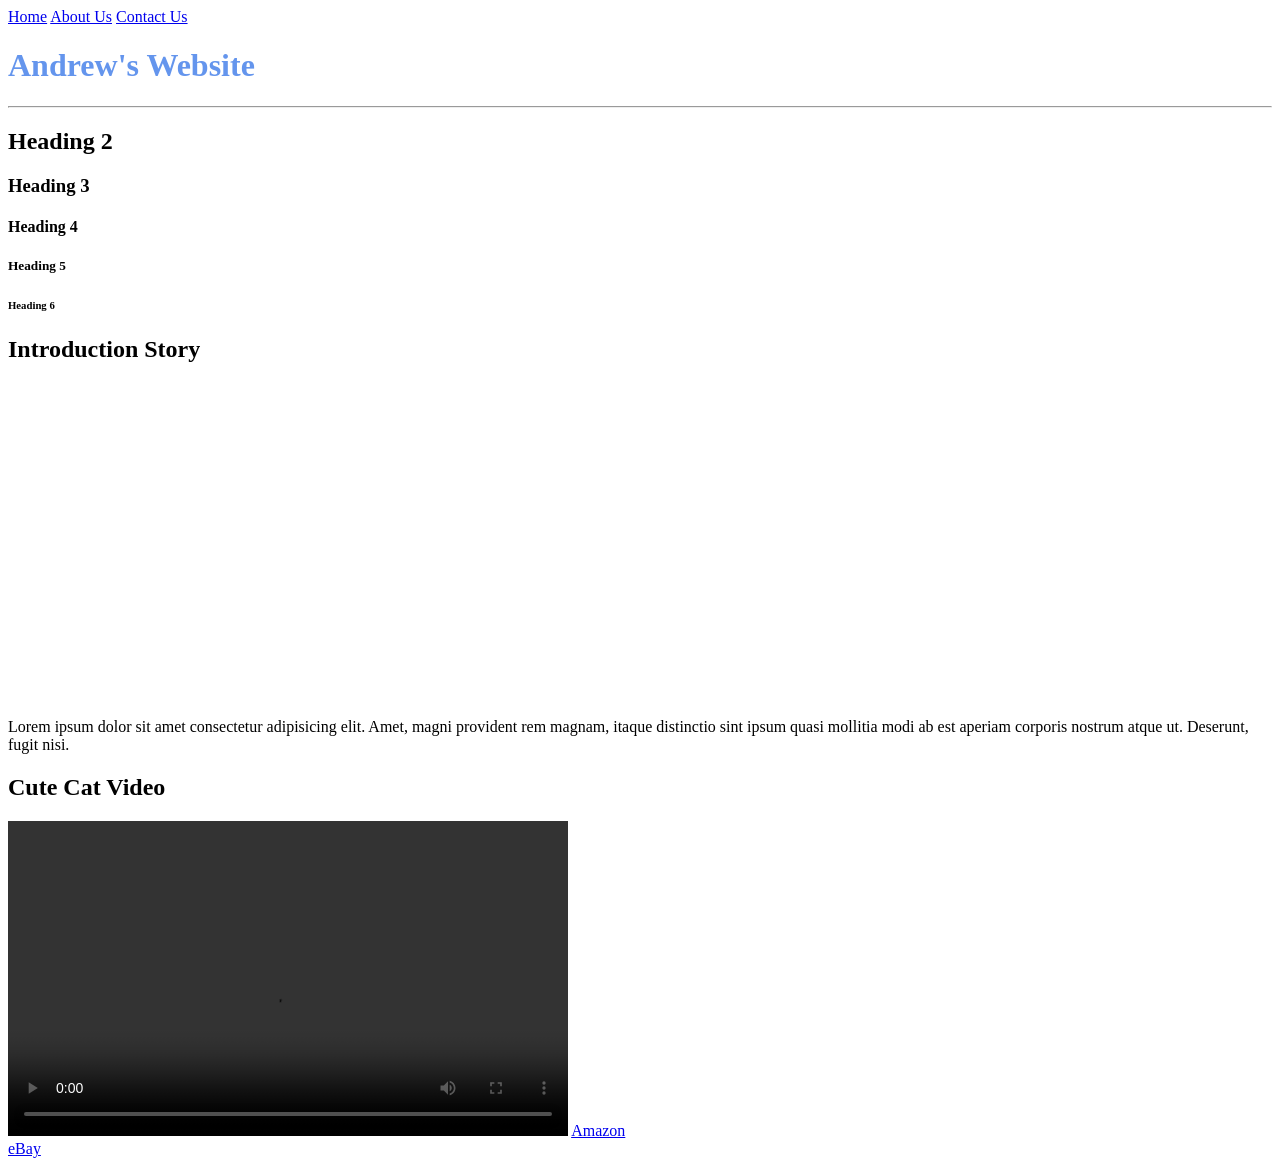
==== index.html @ 5edad144 "First Draft of Website (HTML Only)" ====
<!DOCTYPE html>
<html>
    <head>
        <title>Home Page</title>
    </head>
    <body>
        <!--Anchor tags used for internal navigation-->
        <a href="index.html">Home</a>
        <a href="about_us.html">About Us</a>
        <a href="contact_us.html">Contact Us</a>
        
        <!--Examples of heading tags-->

        <h1 style="color: cornflowerblue;">Andrew's Website</h1>
        <hr/>
        <h2>Heading 2</h2>
        <h3>Heading 3</h3>
        <h4>Heading 4</h4>
        <h5>Heading 5</h5>
        <h6>Heading 6</h6>

        <h2>Introduction Story</h2>
        <iframe width="560" height="315" src="https://www.youtube.com/embed/a21xL9_FEuY?si=6ebAgbpNeA558SFT" title="YouTube video player" frameborder="0" allow="accelerometer; autoplay; clipboard-write; encrypted-media; gyroscope; picture-in-picture; web-share" referrerpolicy="strict-origin-when-cross-origin" allowfullscreen></iframe>
        <p>Lorem ipsum dolor sit amet consectetur adipisicing elit. Amet, magni provident rem magnam, itaque distinctio sint ipsum quasi mollitia modi ab est aperiam corporis nostrum atque ut. Deserunt, fugit nisi.</p>


        <h2>Cute Cat Video</h2>
        <video width="560" height="315" controls>
            <source src="videos/resting_cat.mp4" type="video/mp4"/>
            Your browser doesn't support this video
        </video>
        <a href="https://www.amazon.co.uk">Amazon</a></body></html><br/>
        <a href="https://www.ebay.co.uk" target="_blank">eBay</a>
    </body>
</html>
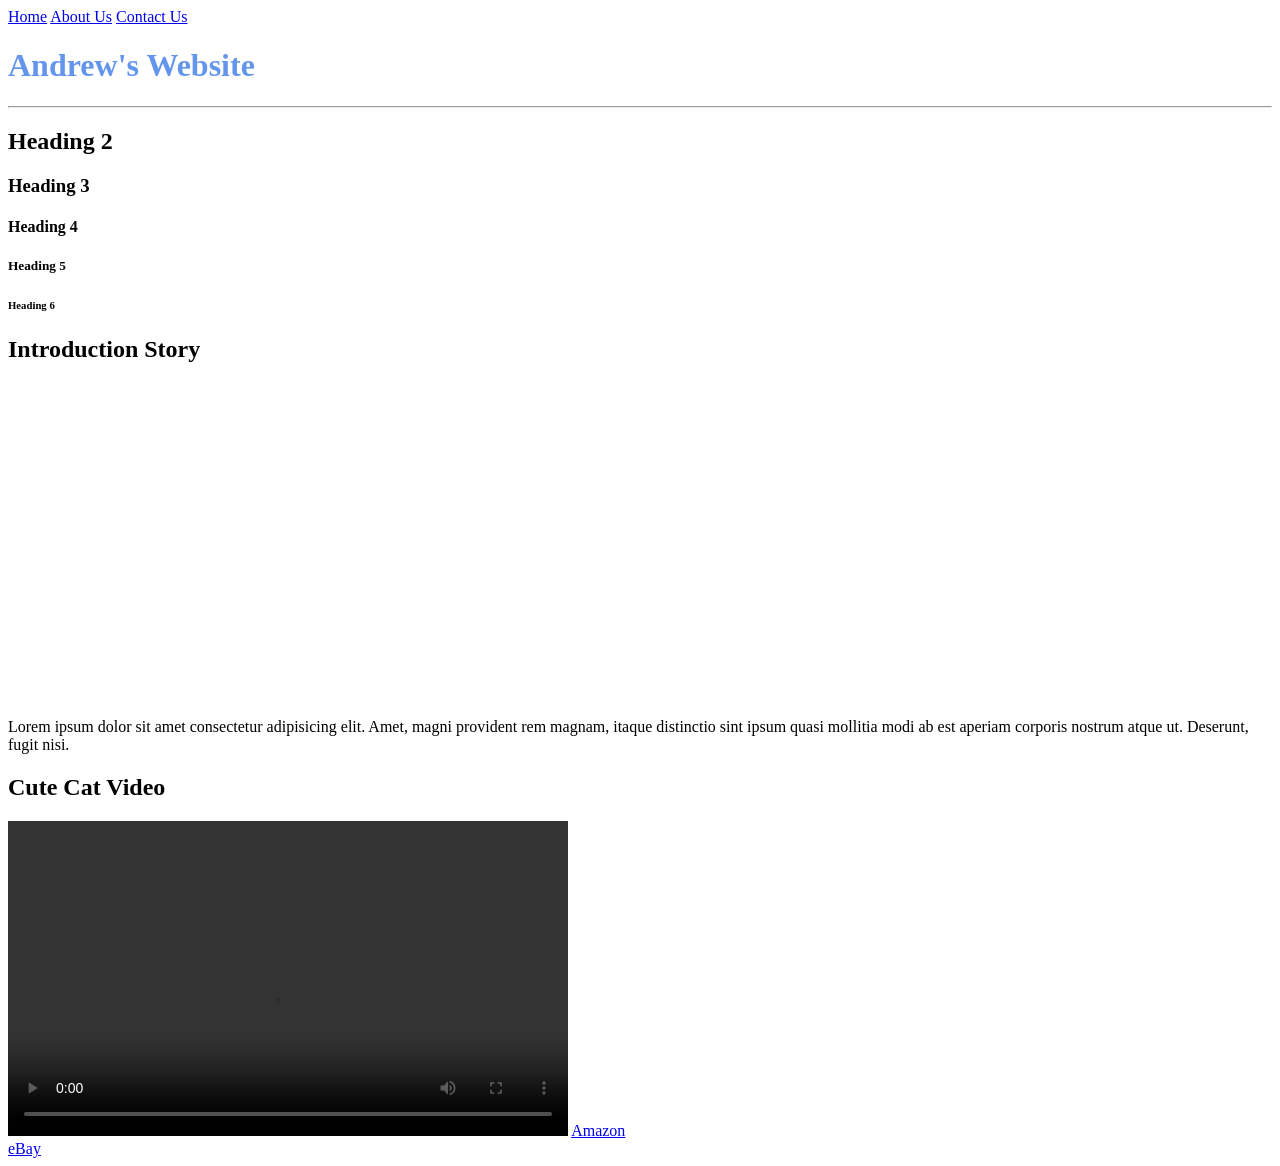
==== commit 773e0d72: "Added new comment" ====
--- a/index.html
+++ b/index.html
@@ -23,7 +23,7 @@
         <iframe width="560" height="315" src="https://www.youtube.com/embed/a21xL9_FEuY?si=6ebAgbpNeA558SFT" title="YouTube video player" frameborder="0" allow="accelerometer; autoplay; clipboard-write; encrypted-media; gyroscope; picture-in-picture; web-share" referrerpolicy="strict-origin-when-cross-origin" allowfullscreen></iframe>
         <p>Lorem ipsum dolor sit amet consectetur adipisicing elit. Amet, magni provident rem magnam, itaque distinctio sint ipsum quasi mollitia modi ab est aperiam corporis nostrum atque ut. Deserunt, fugit nisi.</p>
 
-
+        <!--Embedding video-->
         <h2>Cute Cat Video</h2>
         <video width="560" height="315" controls>
             <source src="videos/resting_cat.mp4" type="video/mp4"/>
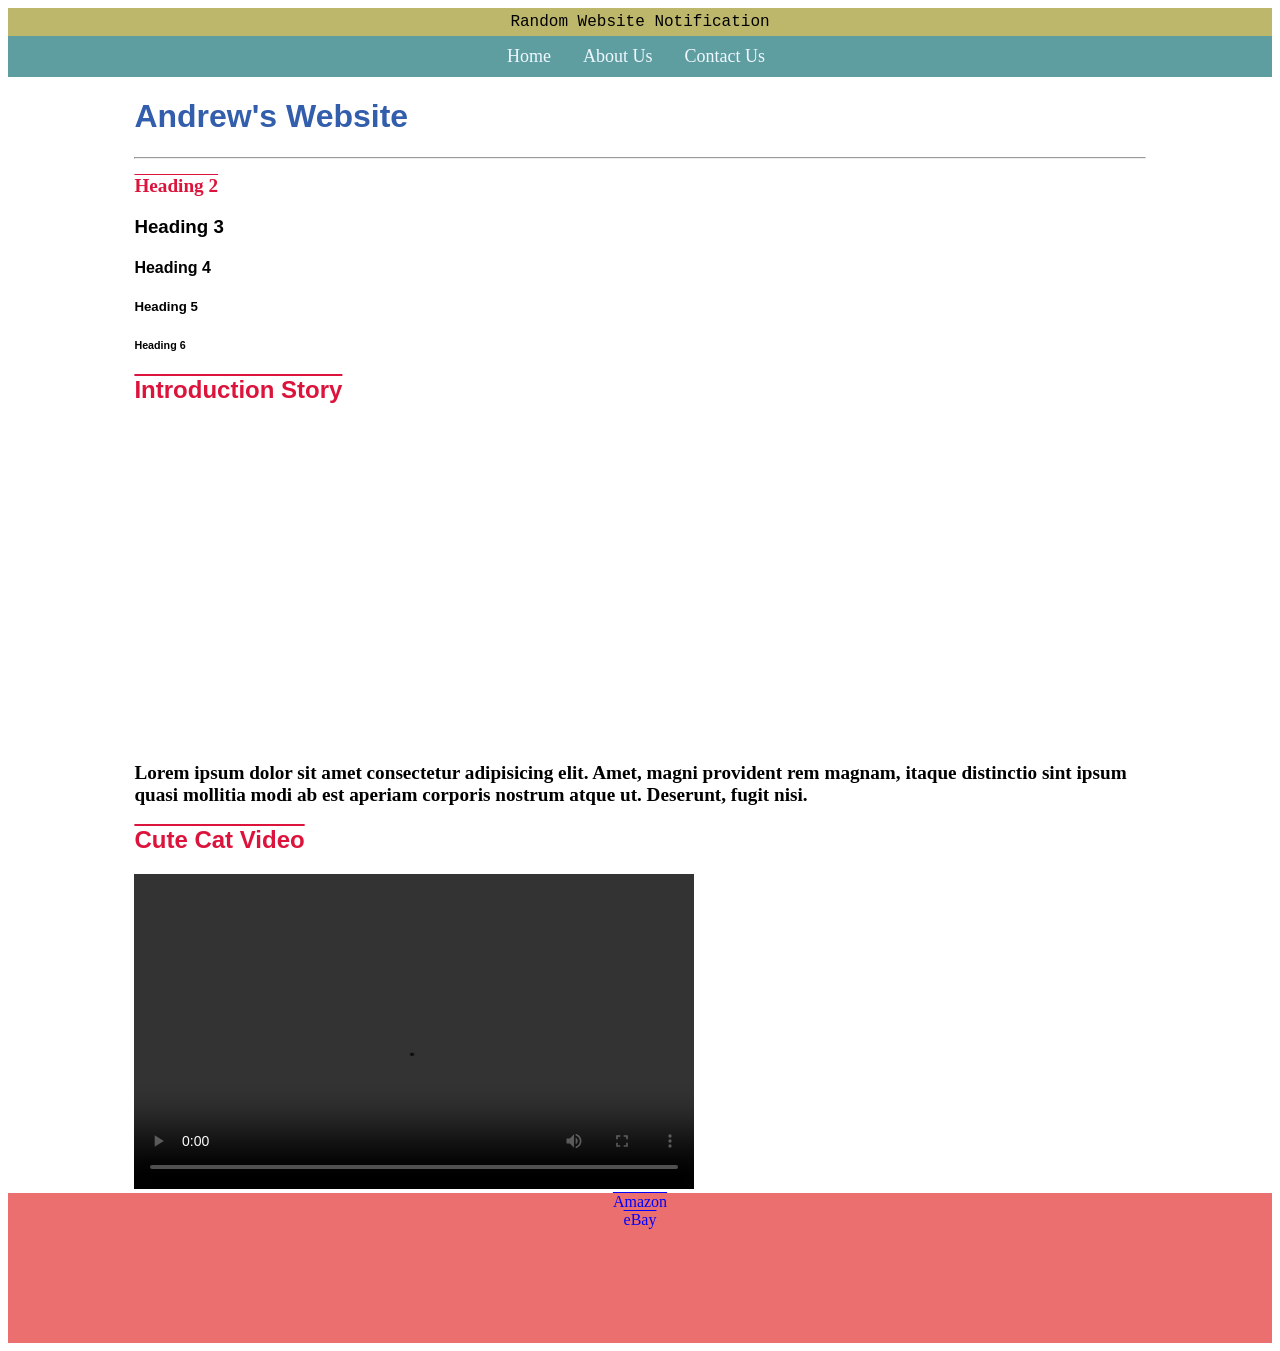
==== commit d7b2b4ae: "Added CSS and website structure" ====
--- a/index.html
+++ b/index.html
@@ -2,34 +2,50 @@
 <html>
     <head>
         <title>Home Page</title>
+        <link rel="stylesheet" href="css/site.css">
     </head>
     <body>
-        <!--Anchor tags used for internal navigation-->
-        <a href="index.html">Home</a>
-        <a href="about_us.html">About Us</a>
-        <a href="contact_us.html">Contact Us</a>
+        <div id="header">
+            <div id="banner">
+                <p>Random Website Notification</p>
+            </div>
+            <div id="nav">
+                <!--Anchor tags used for internal navigation-->
+                <a href="index.html">Home</a>
+                <a href="about_us.html">About Us</a>
+                <a href="contact_us.html">Contact Us</a>
+            </div>
+            <div id="main">
+
+                       <!--Examples of heading tags-->
+
+                        <h1>Andrew's Website</h1>
+                        <hr/>
+                        <h2 class="differentlookingtext">Heading 2</h2>
+                        <h3>Heading 3</h3>
+                        <h4>Heading 4</h4>
+                        <h5>Heading 5</h5>
+                        <h6>Heading 6</h6>
+
+                        <h2>Introduction Story</h2>
+                        <iframe width="560" height="315" src="https://www.youtube.com/embed/a21xL9_FEuY?si=6ebAgbpNeA558SFT" title="YouTube video player" frameborder="0" allow="accelerometer; autoplay; clipboard-write; encrypted-media; gyroscope; picture-in-picture; web-share" referrerpolicy="strict-origin-when-cross-origin" allowfullscreen></iframe>
+                        <p class="differentlookingtext">Lorem ipsum dolor sit amet consectetur adipisicing elit. Amet, magni provident rem magnam, itaque distinctio sint ipsum quasi mollitia modi ab est aperiam corporis nostrum atque ut. Deserunt, fugit nisi.</p>
+
+                        <!--Embedding video-->
+                        <h2>Cute Cat Video</h2>
+                        <video width="560" height="315" controls>
+                            <source src="videos/resting_cat.mp4" type="video/mp4"/>
+                            Your browser doesn't support this video
+                        </video>
+            </div>
+            <div id="footer">
+                        <a href="https://www.amazon.co.uk">Amazon</a></body></html><br/>
+                        <a href="https://www.ebay.co.uk" target="_blank">eBay</a>
+            </div>
         
-        <!--Examples of heading tags-->
 
-        <h1 style="color: cornflowerblue;">Andrew's Website</h1>
-        <hr/>
-        <h2>Heading 2</h2>
-        <h3>Heading 3</h3>
-        <h4>Heading 4</h4>
-        <h5>Heading 5</h5>
-        <h6>Heading 6</h6>
+        
+ 
 
-        <h2>Introduction Story</h2>
-        <iframe width="560" height="315" src="https://www.youtube.com/embed/a21xL9_FEuY?si=6ebAgbpNeA558SFT" title="YouTube video player" frameborder="0" allow="accelerometer; autoplay; clipboard-write; encrypted-media; gyroscope; picture-in-picture; web-share" referrerpolicy="strict-origin-when-cross-origin" allowfullscreen></iframe>
-        <p>Lorem ipsum dolor sit amet consectetur adipisicing elit. Amet, magni provident rem magnam, itaque distinctio sint ipsum quasi mollitia modi ab est aperiam corporis nostrum atque ut. Deserunt, fugit nisi.</p>
-
-        <!--Embedding video-->
-        <h2>Cute Cat Video</h2>
-        <video width="560" height="315" controls>
-            <source src="videos/resting_cat.mp4" type="video/mp4"/>
-            Your browser doesn't support this video
-        </video>
-        <a href="https://www.amazon.co.uk">Amazon</a></body></html><br/>
-        <a href="https://www.ebay.co.uk" target="_blank">eBay</a>
     </body>
 </html>
--- a/css/site.css
+++ b/css/site.css
@@ -0,0 +1,80 @@
+h1{
+    color:rgb(51, 94, 172);
+}
+h2{
+    color:crimson;
+    text-decoration:overline;
+}
+h1, h2, h3, h4, h5, h6{
+    font-family:'Franklin Gothic Medium', 'Arial Narrow', Arial, sans-serif
+}
+p{
+    font-family:'Courier New', Courier, monospace;
+}
+
+#banner{
+    background-color:darkkhaki;
+    padding-bottom:5px;
+    padding-top:5px;
+    text-align:center;
+}
+
+#banner p{
+    margin:0px;
+}
+#nav, nav{
+    background-color:cadetblue;
+    padding: 10px;
+    text-align: center;
+}
+
+#nav a, nav a{
+    color:aliceblue;
+    text-decoration: none;
+    font-size:large;
+    margin-right: 8px;
+    padding: 10px;
+}
+
+#nav a:hover{
+    background-color:aquamarine;
+    color:cadetblue;
+    padding: 10px;
+}
+
+nav a:hover{
+    background-color:red;
+    color:cadetblue;
+    padding: 10px;
+}
+#footer, footer{
+    background-color:#ec6f6f;
+    min-height:150px;
+    text-align:center;
+}
+
+#footer a, footer a{
+    color:blue;
+    text-decoration:overline;
+    text-align:center;
+}
+
+#main, main{
+    width:80%; 
+    margin: 0 auto;
+}
+
+article{
+    margin-bottom:10px;
+}
+
+.logo{
+    height:50px;
+    width:50px;
+}
+
+.differentlookingtext{
+    font-size:larger;
+    font-family:Georgia, 'Times New Roman', Times, serif;
+    font-weight:bold;
+}
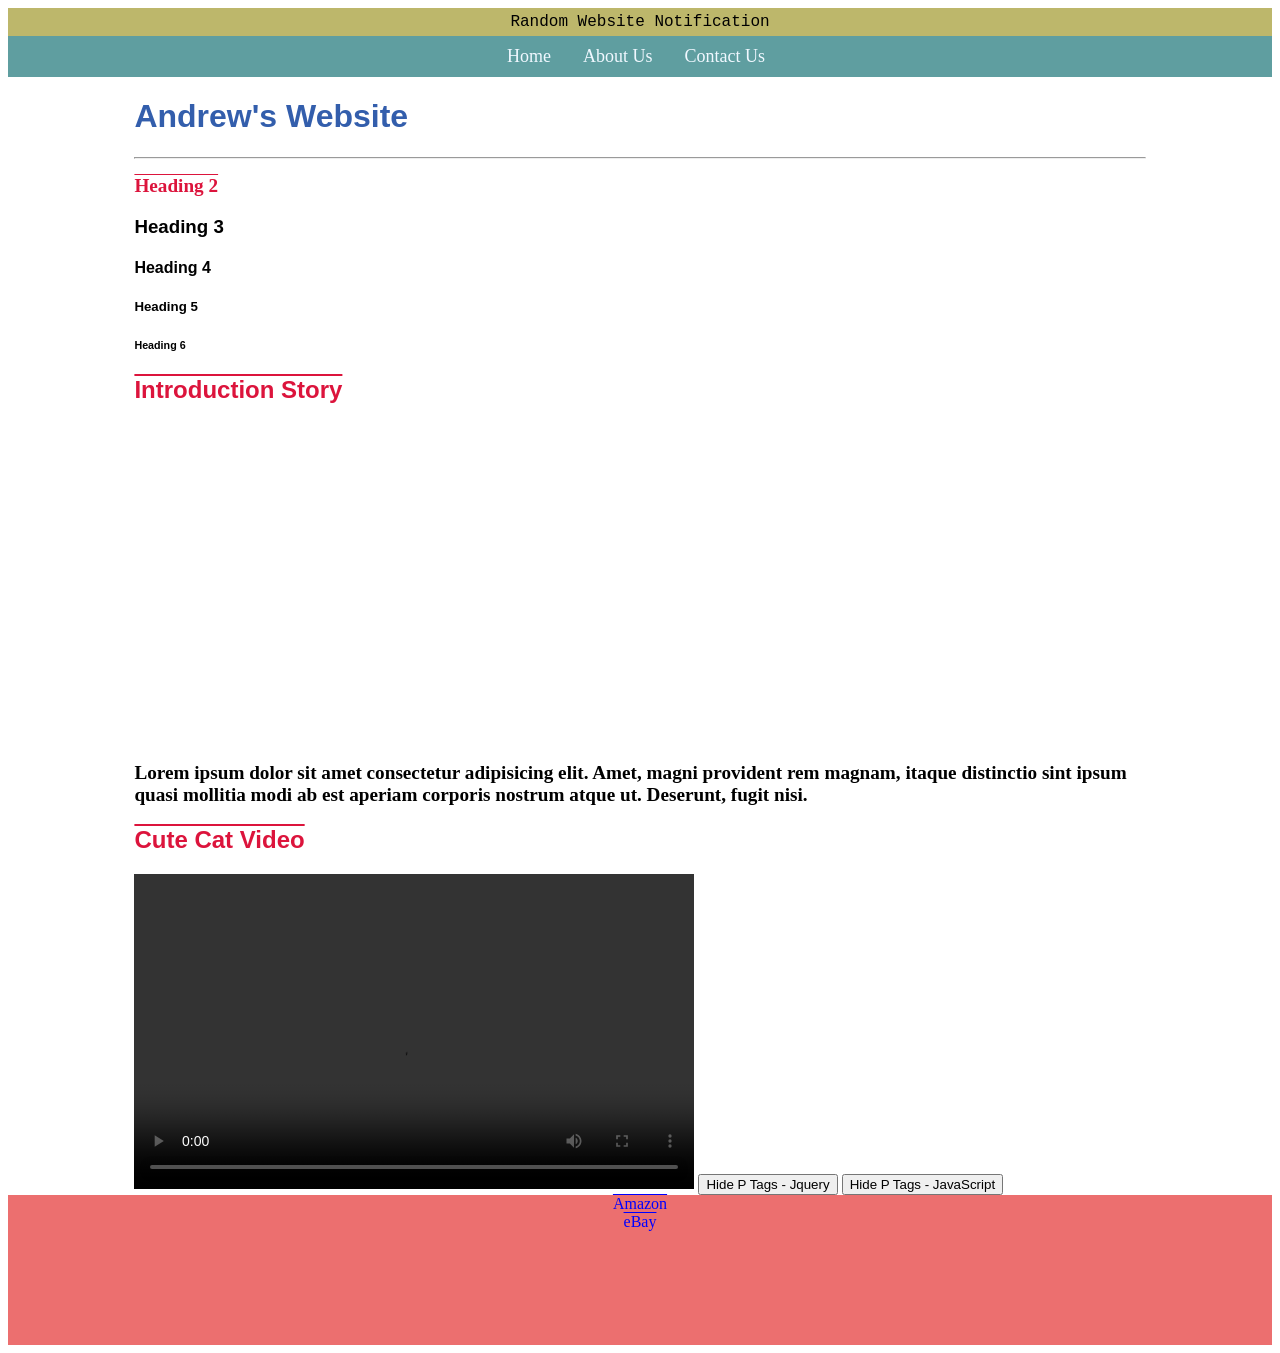
==== commit 03c06bac: "AddedJavaScript" ====
--- a/index.html
+++ b/index.html
@@ -37,15 +37,38 @@
                             <source src="videos/resting_cat.mp4" type="video/mp4"/>
                             Your browser doesn't support this video
                         </video>
+                        <button id="jqueryBtn">Hide P Tags - Jquery</button>
+                        <button onclick="hidePTags()">Hide P Tags - JavaScript</button>
             </div>
             <div id="footer">
                         <a href="https://www.amazon.co.uk">Amazon</a></body></html><br/>
                         <a href="https://www.ebay.co.uk" target="_blank">eBay</a>
-            </div>
+            
+
+
+                    </div>
         
+
+
+            
 
         
  
+        <script src="javascript/jquery.min.js"></script>
+        <script src="javascript/site.js"></script>
+        <script>
+            function hidePTags()
+            {
+                let ptags = document.getElementsByTagName('p')
+                for(let item of ptags){
+                    item.style.visibility = 'hidden';
+                   // item.style.display = 'none';
+                }
+            }
 
+            $('#jqueryBtn').click(function(){
+                $('p').hide();
+            })
+        </script>
     </body>
 </html>
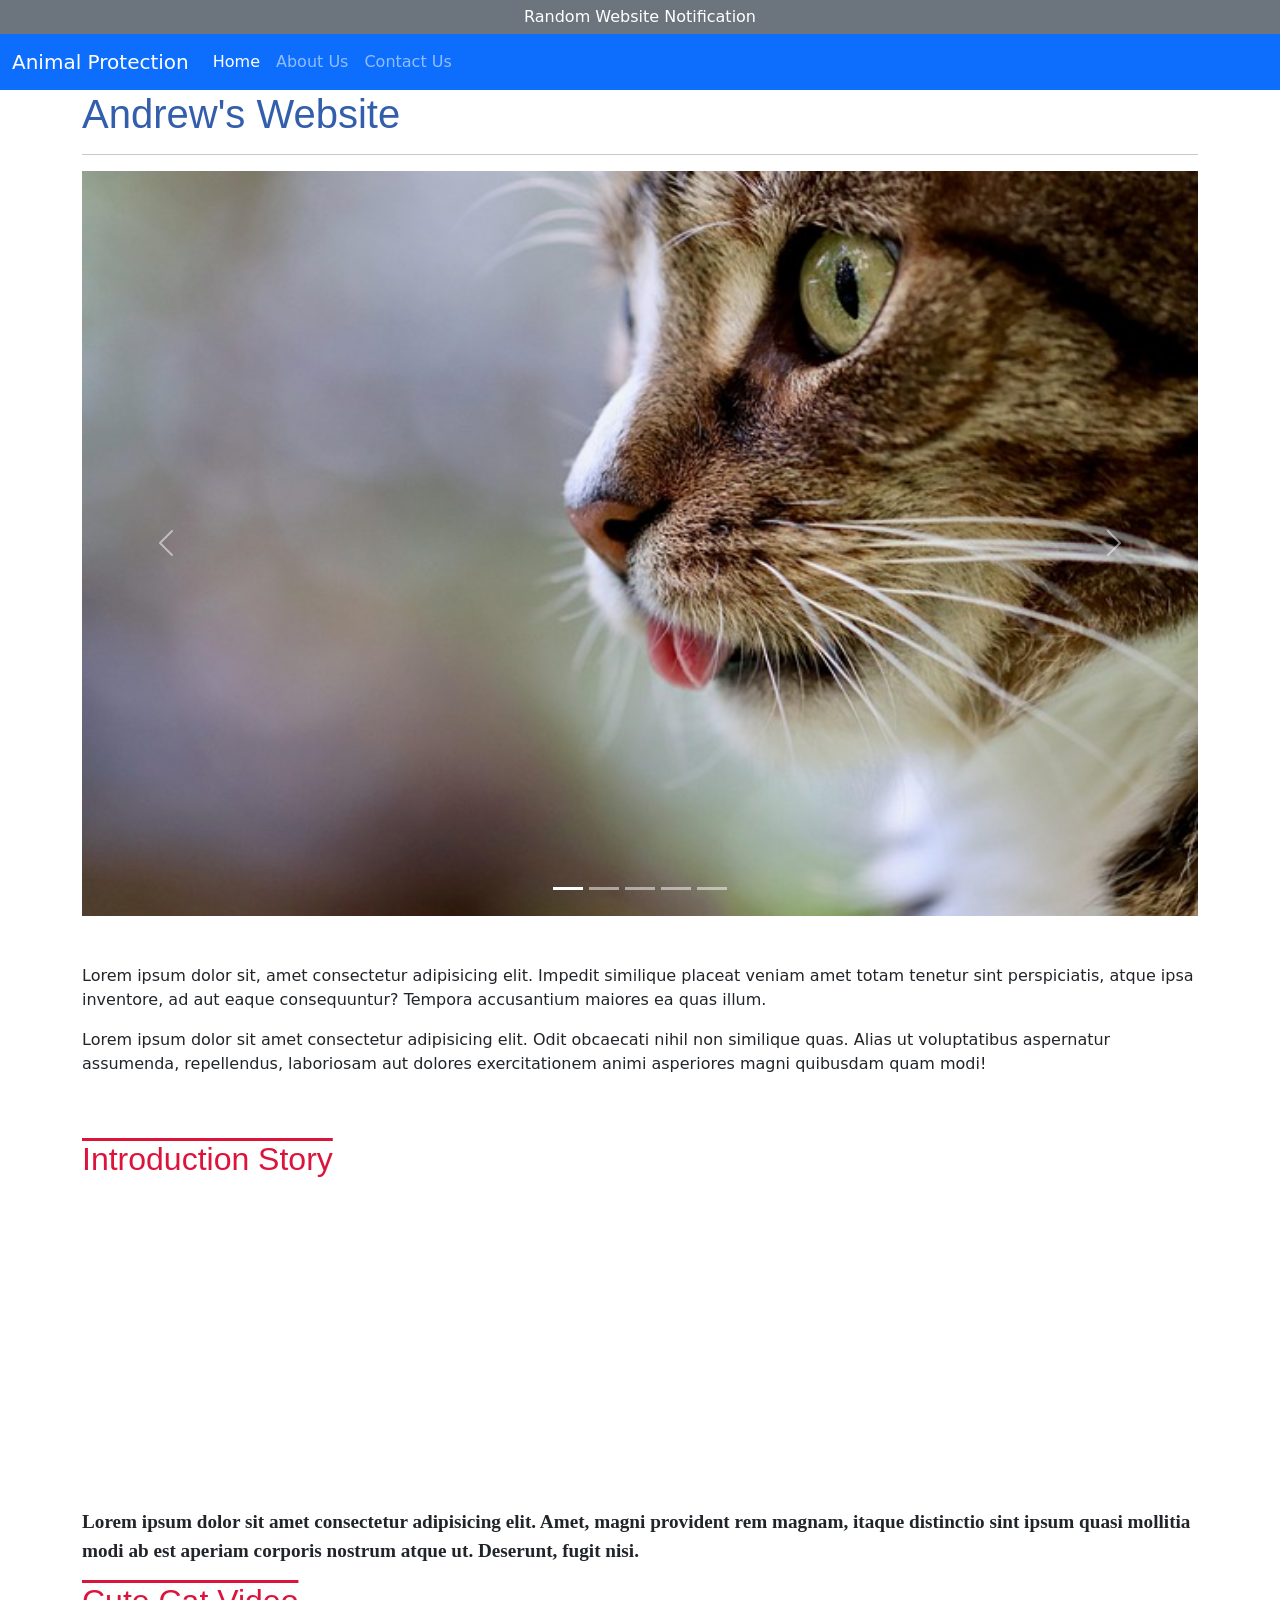
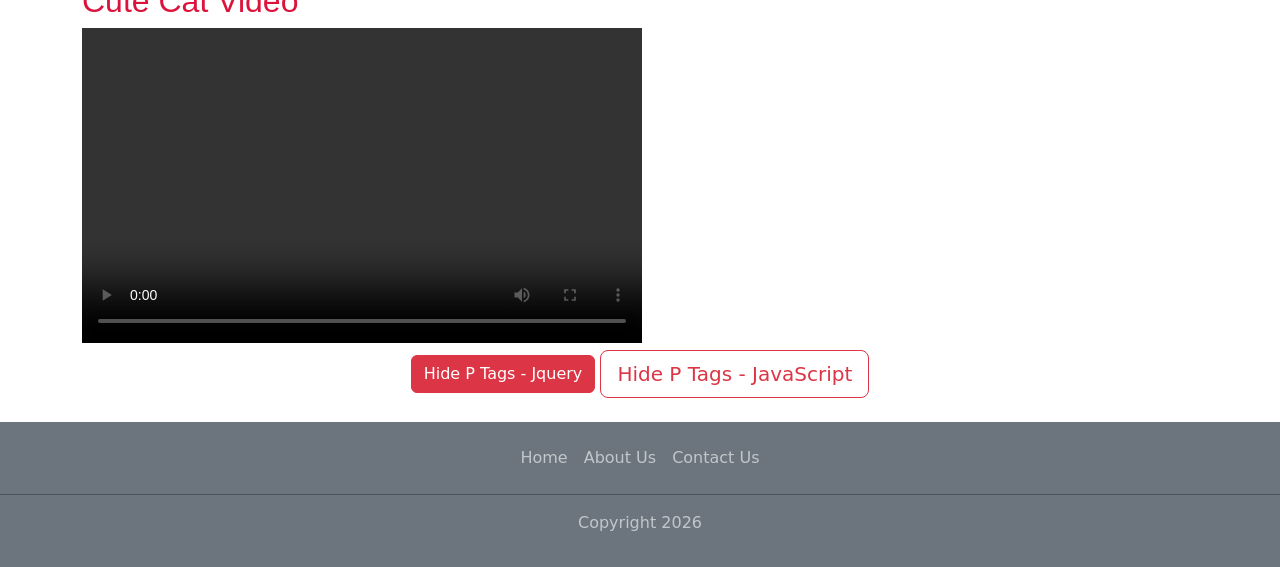
==== commit ad30dd09: "Added bootstrap" ====
--- a/index.html
+++ b/index.html
@@ -2,51 +2,132 @@
 <html>
     <head>
         <title>Home Page</title>
+        <link rel="stylesheet" href="css/bootstrap.min.css">
         <link rel="stylesheet" href="css/site.css">
     </head>
     <body>
         <div id="header">
-            <div id="banner">
+            <div id="banner" class="bg-secondary text-white text-center">
                 <p>Random Website Notification</p>
             </div>
+            <nav class="navbar navbar-expand-lg bg-primary" data-bs-theme="dark">
+                <div class="container-fluid">
+                    <a class="navbar-brand" href="#">Animal Protection</a>
+                    <button class="navbar-toggler" type="button" data-bs-toggle="collapse" data-bs-target="#navbarNavAltMarkup"
+                        aria-controls="navbarNavAltMarkup" aria-expanded="false" aria-label="Toggle navigation">
+                        <span class="navbar-toggler-icon"></span>
+                    </button>
+                    <div class="collapse navbar-collapse" id="navbarNavAltMarkup">
+                        <div class="navbar-nav">
+                            <a class="nav-link" href="index.html">Home</a>
+                            <a class="nav-link" href="about_us.html">About Us</a>
+                            <a class="nav-link" href="contact_us.html">Contact Us</a>
+                    
+                        </div>
+                    </div>
+                </div>
+            </nav>
             <div id="nav">
                 <!--Anchor tags used for internal navigation-->
-                <a href="index.html">Home</a>
+<!--                 <a href="index.html">Home</a>
                 <a href="about_us.html">About Us</a>
-                <a href="contact_us.html">Contact Us</a>
+                <a href="contact_us.html">Contact Us</a> -->
             </div>
-            <div id="main">
+            <div id="main" class="container">
 
                        <!--Examples of heading tags-->
 
                         <h1>Andrew's Website</h1>
                         <hr/>
-                        <h2 class="differentlookingtext">Heading 2</h2>
-                        <h3>Heading 3</h3>
-                        <h4>Heading 4</h4>
-                        <h5>Heading 5</h5>
-                        <h6>Heading 6</h6>
-
+<div id="carouselExampleIndicators" class="carousel slide carousel-fade" data-bs-ride="carousel">
+    <div class="carousel-indicators">
+        <button type="button" data-bs-target="#carouselExampleIndicators" data-bs-slide-to="0" class="active"
+            aria-current="true" aria-label="Slide 1"></button>
+        <button type="button" data-bs-target="#carouselExampleIndicators" data-bs-slide-to="1"
+            aria-label="Slide 2"></button>
+        <button type="button" data-bs-target="#carouselExampleIndicators" data-bs-slide-to="2"
+            aria-label="Slide 3"></button>
+        <button type="button" data-bs-target="#carouselExampleIndicators" data-bs-slide-to="3"
+            aria-label="Slide 4"></button>
+        <button type="button" data-bs-target="#carouselExampleIndicators" data-bs-slide-to="4"
+        aria-label="Slide 5"></button>
+    </div>
+    <div class="carousel-inner">
+        <div class="carousel-item active">
+            <img src="/images/kitty_blep.jpg" class="d-block w-100" alt="Kitty Blep">
+        </div>
+        <div class="carousel-item">
+            <img src="/images/orange.jpg" class="d-block w-100" alt="Orange Cat">
+        </div>
+        <div class="carousel-item">
+            <img src="/images/stare.jpg" class="d-block w-100" alt="Staring Cat">
+        </div>
+        <div class="carousel-item">
+            <img src="/images/orange.jpg" class="d-block w-100" alt="Orange Cat">
+        </div>
+        <div class="carousel-item">
+            <img src="/images/kitty_blep.jpg" class="d-block w-100" alt="Kitty Blep">
+        </div>
+    </div>
+    <button class="carousel-control-prev" type="button" data-bs-target="#carouselExampleIndicators"
+        data-bs-slide="prev">
+        <span class="carousel-control-prev-icon" aria-hidden="true"></span>
+        <span class="visually-hidden">Previous</span>
+    </button>
+    <button class="carousel-control-next" type="button" data-bs-target="#carouselExampleIndicators"
+        data-bs-slide="next">
+        <span class="carousel-control-next-icon" aria-hidden="true"></span>
+        <span class="visually-hidden">Next</span>
+    </button>
+</div>
+</br>
+</br>
+<p>Lorem ipsum dolor sit, amet consectetur adipisicing elit. Impedit similique placeat veniam amet totam tenetur sint perspiciatis, atque ipsa inventore, ad aut eaque consequuntur? Tempora accusantium maiores ea quas illum.</p>
+<p>Lorem ipsum dolor sit amet consectetur adipisicing elit. Odit obcaecati nihil non similique quas. Alias ut voluptatibus aspernatur assumenda, repellendus, laboriosam aut dolores exercitationem animi asperiores magni quibusdam quam modi!</p>
+</br>
+</br>
+<div class="row">
+    <div class="col">
                         <h2>Introduction Story</h2>
                         <iframe width="560" height="315" src="https://www.youtube.com/embed/a21xL9_FEuY?si=6ebAgbpNeA558SFT" title="YouTube video player" frameborder="0" allow="accelerometer; autoplay; clipboard-write; encrypted-media; gyroscope; picture-in-picture; web-share" referrerpolicy="strict-origin-when-cross-origin" allowfullscreen></iframe>
                         <p class="differentlookingtext">Lorem ipsum dolor sit amet consectetur adipisicing elit. Amet, magni provident rem magnam, itaque distinctio sint ipsum quasi mollitia modi ab est aperiam corporis nostrum atque ut. Deserunt, fugit nisi.</p>
 
+                        </div>
+                        
+                        
+                            <div class="col">
                         <!--Embedding video-->
                         <h2>Cute Cat Video</h2>
                         <video width="560" height="315" controls>
                             <source src="videos/resting_cat.mp4" type="video/mp4"/>
                             Your browser doesn't support this video
                         </video>
-                        <button id="jqueryBtn">Hide P Tags - Jquery</button>
-                        <button onclick="hidePTags()">Hide P Tags - JavaScript</button>
+                        </div>
+                    
+                       <div class="text-center">
+                        <button id="jqueryBtn" class="btn btn-danger">Hide P Tags - Jquery</button>
+                        <button class="btn btn-outline-danger btn-lg" onclick="hidePTags()">Hide P Tags - JavaScript</button>
+                        </div>
             </div>
-            <div id="footer">
-                        <a href="https://www.amazon.co.uk">Amazon</a></body></html><br/>
-                        <a href="https://www.ebay.co.uk" target="_blank">eBay</a>
-            
+            </div>
+                    </div>
+<footer class="py-3 mt-4 bg-secondary" data-bs-theme="dark">
+<ul class="nav justify-content-center border-bottom pb-3 mb-3">
+    <li class="nav-item">
+                        <a href="index.html" class="nav-link px-2 text-body-secondary">Home</a>
+    </li>                    
+    <li class="nav-item">
+    <a href="about_us.html" class="nav-link px-2 text-body-secondary">About Us</a>
+    </li> 
+    <li class="nav-item">
+        <a href="contact_us.html" class="nav-link px-2 text-body-secondary">Contact Us</a></body>
+    </li>
+</ul>
 
+<p class="text-center text-body-secondary"> Copyright 2026</p>
 
-                    </div>
+          </footer>
+        
         
 
 
@@ -55,6 +136,7 @@
         
  
         <script src="javascript/jquery.min.js"></script>
+        <script src="javascript/bootstrap.min.js"></script>
         <script src="javascript/site.js"></script>
         <script>
             function hidePTags()
--- a/css/site.css
+++ b/css/site.css
@@ -8,61 +8,21 @@
 h1, h2, h3, h4, h5, h6{
     font-family:'Franklin Gothic Medium', 'Arial Narrow', Arial, sans-serif
 }
-p{
-    font-family:'Courier New', Courier, monospace;
-}
+
 
 #banner{
-    background-color:darkkhaki;
+    
     padding-bottom:5px;
     padding-top:5px;
-    text-align:center;
+    
 }
 
 #banner p{
     margin:0px;
 }
-#nav, nav{
-    background-color:cadetblue;
-    padding: 10px;
-    text-align: center;
-}
 
-#nav a, nav a{
-    color:aliceblue;
-    text-decoration: none;
-    font-size:large;
-    margin-right: 8px;
-    padding: 10px;
-}
 
-#nav a:hover{
-    background-color:aquamarine;
-    color:cadetblue;
-    padding: 10px;
-}
 
-nav a:hover{
-    background-color:red;
-    color:cadetblue;
-    padding: 10px;
-}
-#footer, footer{
-    background-color:#ec6f6f;
-    min-height:150px;
-    text-align:center;
-}
-
-#footer a, footer a{
-    color:blue;
-    text-decoration:overline;
-    text-align:center;
-}
-
-#main, main{
-    width:80%; 
-    margin: 0 auto;
-}
 
 article{
     margin-bottom:10px;
